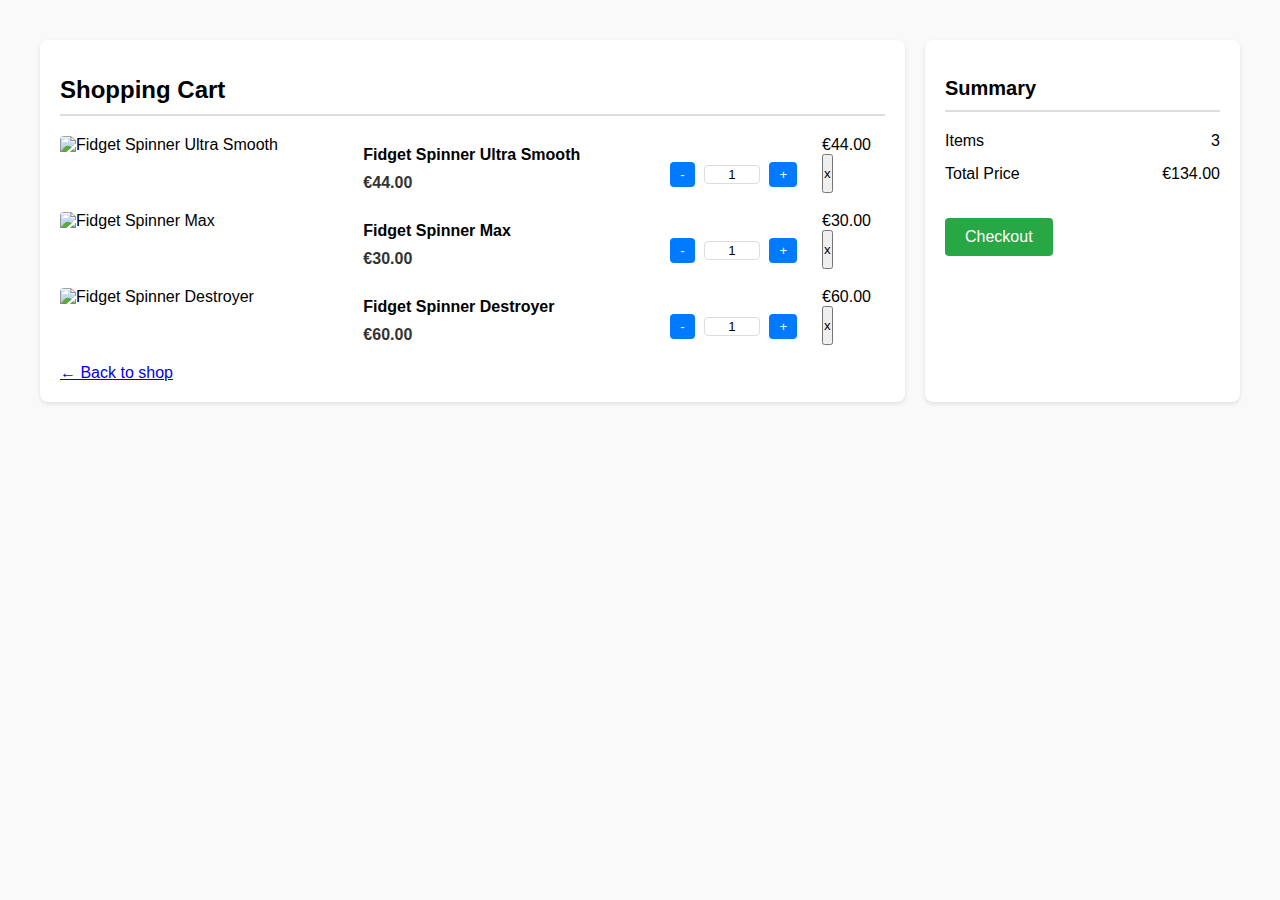
==== Cart.html @ 75355893 "SH-16-Cart" ====
<!DOCTYPE html>
<html lang="en">
<head>
  <meta charset="UTF-8">
  <meta name="viewport" content="width=device-width, initial-scale=1.0">
  <title>Shopping Cart</title>
  <link rel="stylesheet" href="css/style-cart.css">
</head>
<body>
  <div class="cart-container">
    <div class="cart">
      <h1>Shopping Cart</h1>
      <div class="cart-items">
        <!-- Product 1 mega spinner -->
        <div class="item" data-price="44">
          <img src="https://via.placeholder.com/50" alt="Fidget Spinner Ultra Smooth">
          <div class="item-details">
            <p class="item-name">Fidget Spinner Ultra Smooth</p>
            <p class="item-price">€44.00</p>
          </div>
          <div class="quantity-control">
            <button class="minus-btn">-</button>
            <input type="text" value="1" class="quantity">
            <button class="plus-btn">+</button>
          </div>
          <div class="item-total">€44.00</div>
          <button class="remove-btn">x</button>
        </div>

        <!-- Product 2 max spinner-->
        <div class="item" data-price="30">
          <img src="https://via.placeholder.com/50" alt="Fidget Spinner Max">
          <div class="item-details">
            <p class="item-name">Fidget Spinner Max</p>
            <p class="item-price">€30.00</p>
          </div>
          <div class="quantity-control">
            <button class="minus-btn">-</button>
            <input type="text" value="1" class="quantity">
            <button class="plus-btn">+</button>
          </div>
          <div class="item-total">€30.00</div>
          <button class="remove-btn">x</button>
        </div>

        <!-- Product 3 killer -->
        <div class="item" data-price="60">
          <img src="https://via.placeholder.com/50" alt="Fidget Spinner Destroyer">
          <div class="item-details">
            <p class="item-name">Fidget Spinner Destroyer</p>
            <p class="item-price">€60.00</p>
          </div>
          <div class="quantity-control">
            <button class="minus-btn">-</button>
            <input type="text" value="1" class="quantity">
            <button class="plus-btn">+</button>
          </div>
          <div class="item-total">€60.00</div>
          <button class="remove-btn">x</button>
        </div>
      </div>
      <a href="#" class="back-to-shop">← Back to shop</a>
    </div>
    <div class="summary">
      <h2>Summary</h2>
      <div class="summary-item">
        <span>Items</span>
        <span id="total-items">3</span>
      </div>
      <div class="summary-item">
        <span>Total Price</span>
        <span id="total-price">€134.00</span>
      </div>
      <button class="checkout-btn">Checkout</button>
    </div>
  </div>
  <script src="cart.js"></script>
</body>
</html>
---- css/style-cart.css ----
body {
    font-family: Arial, sans-serif;
    margin: 0;
    padding: 0;
    background-color: #f9f9f9;
  }
  
  .cart-container {
    display: flex;
    max-width: 1200px;
    margin: 40px auto;
    gap: 20px;
  }
  
  .cart {
    flex: 3;
    background: white;
    padding: 20px;
    border-radius: 8px;
    box-shadow: 0 2px 4px rgba(0, 0, 0, 0.1);
  }
  
  .cart h1 {
    font-size: 24px;
    margin-bottom: 20px;
    border-bottom: 2px solid #ddd;
    padding-bottom: 10px;
  }
  
  .cart-items {
    display: table;
    width: 100%;
  }
  
  .cart-items .item {
    display: table-row;
    border-bottom: 1px solid #ddd;
  }
  
  .cart-items .item img {
    width: 50px;
    height: 50px;
    object-fit: cover;
    border-radius: 4px;
    margin-right: 10px;
  }
  
  .cart-items .item-details,
  .cart-items .item-price,
  .cart-items .quantity-control,
  .cart-items .remove-btn {
    display: table-cell;
    vertical-align: middle;
    padding: 10px 0;
    text-align: center;
  }
  
  .cart-items .item-details {
    text-align: left;
    padding-left: 10px;
  }
  
  .cart-items .item-name {
    font-weight: bold;
    margin: 0;
  }
  
  .cart-items .item-price {
    font-size: 16px;
    font-weight: bold;
    color: #333;
  }
  
  .quantity-control input {
    width: 50px;
    text-align: center;
    border: 1px solid #ddd;
    border-radius: 4px;
  }
  
  .quantity-control button {
    background-color: #007bff;
    color: white;
    border: none;
    padding: 5px 10px;
    cursor: pointer;
    border-radius: 4px;
    margin: 0 5px;
  }
  
  .quantity-control button:hover {
    background-color: #0056b3;
  }
  
  .remove-btn button {
    background-color: #ff4d4d;
    color: white;
    border: none;
    padding: 5px 10px;
    cursor: pointer;
    border-radius: 4px;
  }
  
  .remove-btn button:hover {
    background-color: #b30000;
  }
  
  .summary {
    flex: 1;
    background: white;
    padding: 20px;
    border-radius: 8px;
    box-shadow: 0 2px 4px rgba(0, 0, 0, 0.1);
  }
  
  .summary h2 {
    font-size: 20px;
    margin-bottom: 20px;
    border-bottom: 2px solid #ddd;
    padding-bottom: 10px;
  }
  
  .summary-item {
    display: flex;
    justify-content: space-between;
    margin-bottom: 15px;
    font-size: 16px;
  }
  
  .summary-item input {
    width: 100%;
    padding: 8px;
    border: 1px solid #ddd;
    border-radius: 4px;
    margin-top: 10px;
  }
  
  .coupon-code {
    display: flex;
    align-items: center;
    gap: 10px;
  }
  
  .coupon-code input {
    flex: 1;
    padding: 8px;
    border: 1px solid #ddd;
    border-radius: 4px;
  }
  
  .coupon-code button {
    background-color: #007bff;
    color: white;
    border: none;
    padding: 8px 12px;
    cursor: pointer;
    border-radius: 4px;
  }
  
  .coupon-code button:hover {
    background-color: #0056b3;
  }
  
  .total-price {
    font-weight: bold;
    font-size: 18px;
  }
  
  .checkout-btn {
    background-color: #28a745;
    color: white;
    border: none;
    padding: 10px 20px;
    text-align: center;
    font-size: 16px;
    border-radius: 4px;
    margin-top: 20px;
    cursor: pointer;
  }
  
  .checkout-btn:hover {
    background-color: #218838;
  }
  
  .continue-shopping-btn {
    display: block;
    text-align: center
   }
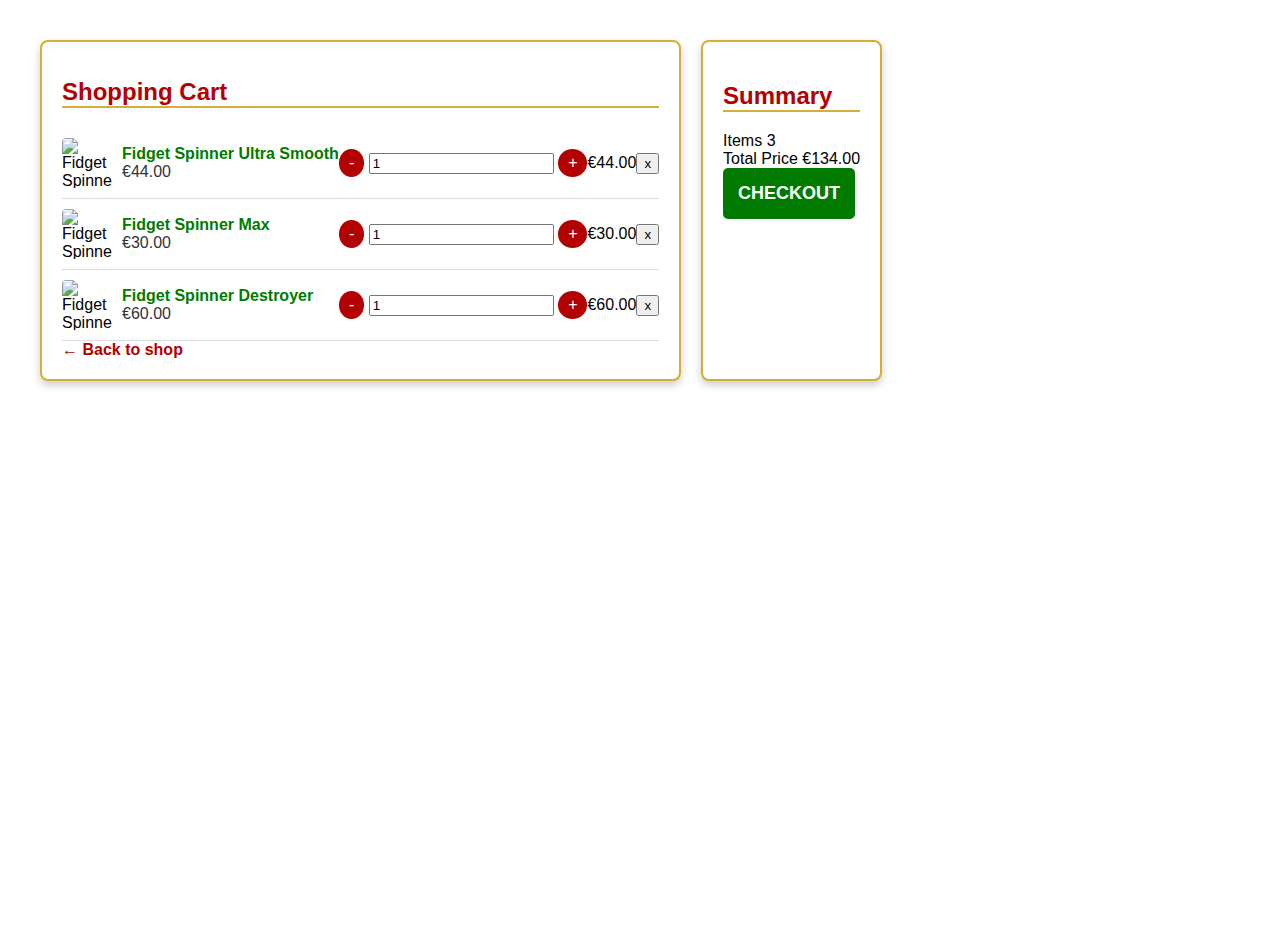
==== commit 58488000: "Make almost all links on the site clickable and working" ====
--- a/Cart.html
+++ b/Cart.html
@@ -59,7 +59,7 @@
           <button class="remove-btn">x</button>
         </div>
       </div>
-      <a href="#" class="back-to-shop">← Back to shop</a>
+      <a href="index.html" class="back-to-shop">← Back to shop</a>
     </div>
     <div class="summary">
       <h2>Summary</h2>
--- a/css/style-cart.css
+++ b/css/style-cart.css
@@ -1,188 +1,110 @@
+html, body {
+  height: 100%;
+  margin: 0;
+  padding: 0;
+}
 body {
-    font-family: Arial, sans-serif;
-    margin: 0;
-    padding: 0;
-    background-color: #f9f9f9;
-  }
-  
-  .cart-container {
-    display: flex;
-    max-width: 1200px;
-    margin: 40px auto;
-    gap: 20px;
-  }
-  
-  .cart {
-    flex: 3;
-    background: white;
-    padding: 20px;
-    border-radius: 8px;
-    box-shadow: 0 2px 4px rgba(0, 0, 0, 0.1);
-  }
-  
-  .cart h1 {
-    font-size: 24px;
-    margin-bottom: 20px;
-    border-bottom: 2px solid #ddd;
-    padding-bottom: 10px;
-  }
-  
-  .cart-items {
-    display: table;
-    width: 100%;
-  }
-  
-  .cart-items .item {
-    display: table-row;
-    border-bottom: 1px solid #ddd;
-  }
-  
-  .cart-items .item img {
-    width: 50px;
-    height: 50px;
-    object-fit: cover;
-    border-radius: 4px;
-    margin-right: 10px;
-  }
-  
-  .cart-items .item-details,
-  .cart-items .item-price,
-  .cart-items .quantity-control,
-  .cart-items .remove-btn {
-    display: table-cell;
-    vertical-align: middle;
-    padding: 10px 0;
-    text-align: center;
-  }
-  
-  .cart-items .item-details {
-    text-align: left;
-    padding-left: 10px;
-  }
-  
-  .cart-items .item-name {
-    font-weight: bold;
-    margin: 0;
-  }
-  
-  .cart-items .item-price {
-    font-size: 16px;
-    font-weight: bold;
-    color: #333;
-  }
-  
-  .quantity-control input {
-    width: 50px;
-    text-align: center;
-    border: 1px solid #ddd;
-    border-radius: 4px;
-  }
-  
-  .quantity-control button {
-    background-color: #007bff;
-    color: white;
-    border: none;
-    padding: 5px 10px;
-    cursor: pointer;
-    border-radius: 4px;
-    margin: 0 5px;
-  }
-  
-  .quantity-control button:hover {
-    background-color: #0056b3;
-  }
-  
-  .remove-btn button {
-    background-color: #ff4d4d;
-    color: white;
-    border: none;
-    padding: 5px 10px;
-    cursor: pointer;
-    border-radius: 4px;
-  }
-  
-  .remove-btn button:hover {
-    background-color: #b30000;
-  }
-  
-  .summary {
-    flex: 1;
-    background: white;
-    padding: 20px;
-    border-radius: 8px;
-    box-shadow: 0 2px 4px rgba(0, 0, 0, 0.1);
-  }
-  
-  .summary h2 {
-    font-size: 20px;
-    margin-bottom: 20px;
-    border-bottom: 2px solid #ddd;
-    padding-bottom: 10px;
-  }
-  
-  .summary-item {
-    display: flex;
-    justify-content: space-between;
-    margin-bottom: 15px;
-    font-size: 16px;
-  }
-  
-  .summary-item input {
-    width: 100%;
-    padding: 8px;
-    border: 1px solid #ddd;
-    border-radius: 4px;
-    margin-top: 10px;
-  }
-  
-  .coupon-code {
-    display: flex;
-    align-items: center;
-    gap: 10px;
-  }
-  
-  .coupon-code input {
-    flex: 1;
-    padding: 8px;
-    border: 1px solid #ddd;
-    border-radius: 4px;
-  }
-  
-  .coupon-code button {
-    background-color: #007bff;
-    color: white;
-    border: none;
-    padding: 8px 12px;
-    cursor: pointer;
-    border-radius: 4px;
-  }
-  
-  .coupon-code button:hover {
-    background-color: #0056b3;
-  }
-  
-  .total-price {
-    font-weight: bold;
-    font-size: 18px;
-  }
-  
-  .checkout-btn {
-    background-color: #28a745;
-    color: white;
-    border: none;
-    padding: 10px 20px;
-    text-align: center;
-    font-size: 16px;
-    border-radius: 4px;
-    margin-top: 20px;
-    cursor: pointer;
-  }
-  
-  .checkout-btn:hover {
-    background-color: #218838;
-  }
-  
-  .continue-shopping-btn {
-    display: block;
-    text-align: center
-   }+  font-family: Arial, sans-serif;
+  margin: 0;
+  padding: 0;
+  background: url(../assets/jul-sale.png);
+  background-repeat: no-repeat;
+  background-size: cover;
+  background-position: center;
+  background-blend-mode: overlay;
+}
+
+
+.cart-container {
+  display: flex;
+  max-width: 1200px;
+  margin: 40px auto;
+  gap: 20px;
+}
+
+.cart, .summary {
+  background: #ffffff;
+  padding: 20px;
+  border-radius: 8px;
+  box-shadow: 0 4px 8px rgba(0, 0, 0, 0.2);
+  border: 2px solid #d4af37; /* Guldgräns */
+}
+
+.cart h1, .summary h2 {
+  font-size: 24px;
+  margin-bottom: 20px;
+  border-bottom: 2px solid #d4af37;
+  color: #b30000; /* Julrött */
+}
+
+.cart-items .item {
+  display: flex;
+  align-items: center;
+  border-bottom: 1px solid #ddd;
+  padding: 10px 0;
+}
+
+.cart-items .item img {
+  width: 50px;
+  height: 50px;
+  object-fit: cover;
+  border-radius: 4px;
+  margin-right: 10px;
+}
+
+.cart-items .item-details {
+  flex: 2;
+}
+
+.cart-items .item-name {
+  font-weight: bold;
+  margin: 0;
+  color: #007b00; /* Julgrönt */
+}
+
+.cart-items .item-price {
+  font-size: 16px;
+  color: #333;
+  margin: 0;
+}
+
+.quantity-control button {
+  background-color: #b30000;
+  color: white;
+  border: none;
+  padding: 5px 10px;
+  cursor: pointer;
+  border-radius: 50%;
+  font-size: 16px;
+}
+
+.quantity-control button:hover {
+  background-color: #ff6666;
+}
+
+.checkout-btn {
+  background-color: #007b00;
+  color: white;
+  padding: 15px;
+  font-size: 18px;
+  border: none;
+  border-radius: 5px;
+  cursor: pointer;
+  text-transform: uppercase;
+  font-weight: bold;
+}
+
+.checkout-btn:hover {
+  background-color: #004d00;
+}
+
+.back-to-shop {
+  color: #b30000;
+  font-weight: bold;
+  text-decoration: none;
+  font-size: 16px;
+}
+
+.back-to-shop:hover {
+  text-decoration: underline;
+}
